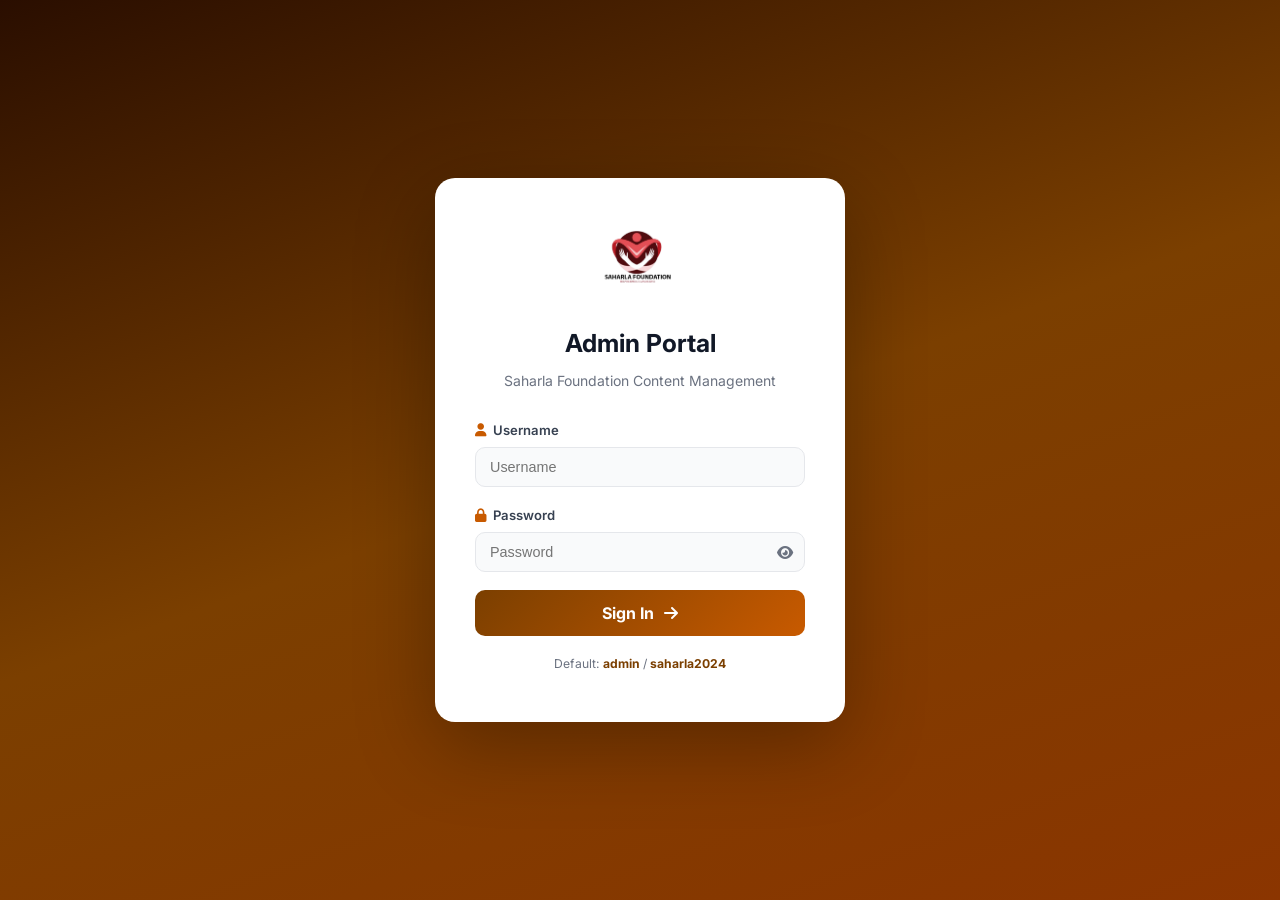
==== website/admin.html @ 8d3ab7d6 "Initial commit - Saharla Foundation website" ====
<!DOCTYPE html>
<html lang="en">
<head>
  <meta charset="UTF-8"/>
  <meta name="viewport" content="width=device-width, initial-scale=1.0"/>
  <title>Admin – Saharla Foundation</title>
  <link rel="icon" type="image/png" href="assets/logo.png"/>
  <link rel="preconnect" href="https://fonts.googleapis.com"/>
  <link href="https://fonts.googleapis.com/css2?family=Inter:wght@300;400;500;600;700&display=swap" rel="stylesheet"/>
  <link rel="stylesheet" href="https://cdnjs.cloudflare.com/ajax/libs/font-awesome/6.5.0/css/all.min.css"/>
  <link rel="stylesheet" href="admin.css"/>
</head>
<body>

<!-- ── Login ──────────────────────────────── -->
<div class="login-screen" id="loginScreen">
  <div class="login-card">
    <img src="assets/logo.png" alt="Saharla Foundation" class="lc-logo"/>
    <h2>Admin Portal</h2>
    <p class="lc-sub">Saharla Foundation Content Management</p>
    <form id="loginForm">
      <div class="lfield">
        <label><i class="fas fa-user"></i> Username</label>
        <input type="text" id="lu" placeholder="Username" autocomplete="username" required/>
      </div>
      <div class="lfield">
        <label><i class="fas fa-lock"></i> Password</label>
        <div class="pw-wrap">
          <input type="password" id="lp" placeholder="Password" autocomplete="current-password" required/>
          <button type="button" id="pwEye"><i class="fas fa-eye"></i></button>
        </div>
      </div>
      <div class="lerr" id="lerr" style="display:none"><i class="fas fa-exclamation-circle"></i> Invalid credentials.</div>
      <button type="submit" class="lbtn">Sign In <i class="fas fa-arrow-right"></i></button>
    </form>
    <p class="lhint">Default: <strong>admin</strong> / <strong>saharla2024</strong></p>
  </div>
</div>

<!-- ── Dashboard ──────────────────────────── -->
<div class="shell" id="shell" style="display:none">

  <aside class="sidebar">
    <div class="sb-top">
      <img src="assets/logo.png" alt="" class="sb-logo"/>
      <div><span class="sb-title">Saharla</span><span class="sb-sub">Admin Panel</span></div>
    </div>
    <nav class="sb-nav">
      <button class="sbn active" data-panel="events"><i class="fas fa-calendar-alt"></i> Events & News</button>
      <button class="sbn" data-panel="howto"><i class="fas fa-question-circle"></i> How To Upload</button>
    </nav>
    <div class="sb-bot">
      <a href="index.html" target="_blank" class="sb-view"><i class="fas fa-external-link-alt"></i> View Website</a>
      <button class="sb-logout" id="logout"><i class="fas fa-sign-out-alt"></i> Logout</button>
    </div>
  </aside>

  <main class="main">
    <header class="topbar">
      <div>
        <h1 id="panelTitle">Events &amp; News Manager</h1>
        <span id="panelSub">Add or remove events — then download and upload events.json to Hostinger</span>
      </div>
      <a href="index.html" target="_blank" class="tbtn"><i class="fas fa-eye"></i> View Site</a>
    </header>

    <!-- EVENTS PANEL -->
    <section class="panel" id="panel-events">

      <!-- Stats -->
      <div class="stats-row">
        <div class="sbox"><span class="sv" id="stTotal">0</span><span class="sl">Total</span></div>
        <div class="sbox"><span class="sv" id="stEvents">0</span><span class="sl">Events</span></div>
        <div class="sbox"><span class="sv" id="stNews">0</span><span class="sl">News</span></div>
        <div class="sbox"><span class="sv" id="stPrograms">0</span><span class="sl">Programs</span></div>
      </div>

      <!-- Action bar -->
      <div class="act-bar">
        <button class="abtn primary" id="openAdd"><i class="fas fa-plus"></i> Add New</button>
        <button class="abtn success" id="downloadJson"><i class="fas fa-download"></i> Download events.json</button>
        <button class="abtn danger"  id="resetData"><i class="fas fa-undo"></i> Reset Defaults</button>
      </div>

      <!-- Upload reminder -->
      <div class="reminder-box">
        <i class="fas fa-info-circle"></i>
        <div>
          <strong>How to publish changes:</strong>
          After adding or editing events, click <em>Download events.json</em> above,
          then upload that file to your Hostinger File Manager at <code>public_html/events.json</code>.
        </div>
      </div>

      <!-- Table -->
      <div class="tbl-wrap">
        <table class="etbl">
          <thead><tr>
            <th>Title</th><th>Date</th><th>Type</th><th>Category</th><th>Location</th><th>Actions</th>
          </tr></thead>
          <tbody id="etbody"></tbody>
        </table>
      </div>
    </section>

    <!-- HOW-TO PANEL -->
    <section class="panel" id="panel-howto" style="display:none">
      <div class="howto-wrap">
        <h3><i class="fas fa-upload"></i> How to Add Events to Your Live Website</h3>
        <div class="steps">
          <div class="step">
            <div class="step-num">1</div>
            <div><h4>Add your event here</h4><p>Click <strong>Events &amp; News</strong> in the sidebar, then <strong>Add New</strong>. Fill in the title, date, type, and description.</p></div>
          </div>
          <div class="step">
            <div class="step-num">2</div>
            <div><h4>Download events.json</h4><p>Click the green <strong>Download events.json</strong> button. This saves a file to your computer with all your events.</p></div>
          </div>
          <div class="step">
            <div class="step-num">3</div>
            <div><h4>Open Hostinger File Manager</h4><p>Log in to <strong>hpanel.hostinger.com</strong> → Hosting → Manage → File Manager.</p></div>
          </div>
          <div class="step">
            <div class="step-num">4</div>
            <div><h4>Navigate to public_html</h4><p>Open the <strong>public_html</strong> folder. This is where your website files live.</p></div>
          </div>
          <div class="step">
            <div class="step-num">5</div>
            <div><h4>Upload &amp; Replace</h4><p>Click <strong>Upload</strong>, select the <code>events.json</code> you downloaded. If asked to replace, click Yes.</p></div>
          </div>
          <div class="step">
            <div class="step-num">6</div>
            <div><h4>Done! ✓</h4><p>Refresh your website. The new events appear immediately on the public Events section — visible to all donors and visitors.</p></div>
          </div>
        </div>
        <div class="howto-note">
          <i class="fas fa-lightbulb"></i>
          <p><strong>Tip:</strong> The <code>events.json</code> file in your admin panel is just a local editor. The live website always reads from the file on Hostinger. Always upload after making changes.</p>
        </div>
      </div>
    </section>
  </main>
</div>

<!-- ADD / EDIT MODAL -->
<div class="overlay" id="overlay" style="display:none">
  <div class="modal">
    <div class="modal-hd">
      <h3 id="modalTitle">Add New Event</h3>
      <button class="mclose" id="mclose"><i class="fas fa-times"></i></button>
    </div>
    <form id="evForm">
      <input type="hidden" id="evId"/>
      <div class="mfield">
        <label>Title <span class="req">*</span></label>
        <input type="text" id="evTitle" placeholder="Event or news title" required/>
      </div>
      <div class="mrow">
        <div class="mfield">
          <label>Date <span class="req">*</span></label>
          <input type="date" id="evDate" required/>
        </div>
        <div class="mfield">
          <label>Type <span class="req">*</span></label>
          <select id="evType">
            <option value="event">Event</option>
            <option value="news">News</option>
            <option value="program">Program</option>
          </select>
        </div>
      </div>
      <div class="mrow">
        <div class="mfield">
          <label>Category</label>
          <input type="text" id="evCat" placeholder="e.g. Education, Healthcare…"/>
        </div>
        <div class="mfield">
          <label>Location</label>
          <input type="text" id="evLoc" placeholder="e.g. Mogadishu, Somalia"/>
        </div>
      </div>
      <div class="mfield">
        <label>Description <span class="req">*</span></label>
        <textarea id="evDesc" rows="4" placeholder="Brief description…" required></textarea>
      </div>
      <div class="mfoot">
        <button type="button" class="abtn secondary" id="mcancel">Cancel</button>
        <button type="submit" class="abtn primary"><i class="fas fa-save"></i> Save</button>
      </div>
    </form>
  </div>
</div>

<!-- DELETE CONFIRM -->
<div class="overlay" id="delOverlay" style="display:none">
  <div class="modal confirm-modal">
    <div class="confirm-icon"><i class="fas fa-trash-alt"></i></div>
    <h3>Delete this item?</h3>
    <p id="delTitle"></p>
    <div class="mfoot">
      <button class="abtn secondary" id="delCancel">Cancel</button>
      <button class="abtn danger" id="delConfirm"><i class="fas fa-trash"></i> Delete</button>
    </div>
  </div>
</div>

<div class="toast" id="toast"></div>
<script src="admin.js"></script>
</body>
</html>
---- website/admin.css ----
/* ═══════════════════════════════════════════════
   SAHARLA FOUNDATION — Admin CSS v2
═══════════════════════════════════════════════ */
:root{
  --br:#7B3F00;--or:#C85A00;--or-l:#e07020;
  --white:#fff;--g50:#f9fafb;--g100:#f3f4f6;
  --g200:#e5e7eb;--g500:#6b7280;--g700:#374151;--g900:#111827;
  --red:#dc2626;--green:#16a34a;
  --r:10px;--tr:.25s ease;--sb:240px;
}
*,*::before,*::after{box-sizing:border-box;margin:0;padding:0}
body{font-family:'Inter',sans-serif;background:var(--g100);color:var(--g700);line-height:1.6}
img{max-width:100%;display:block}
button{cursor:pointer;font-family:inherit}

/* ── Login ──────────────────────────────────── */
.login-screen{
  min-height:100vh;display:flex;align-items:center;justify-content:center;
  background:linear-gradient(160deg,#2a0e00,var(--br) 50%,#8b3500);padding:24px;
}
.login-card{
  background:var(--white);border-radius:20px;padding:48px 40px;
  width:100%;max-width:410px;box-shadow:0 24px 80px rgba(0,0,0,.3);text-align:center;
}
.lc-logo{height:78px;width:auto;margin:0 auto 20px}
.login-card h2{font-size:1.55rem;color:var(--g900);margin-bottom:6px}
.lc-sub{color:var(--g500);font-size:.875rem;margin-bottom:28px}
.lfield{text-align:left;margin-bottom:18px}
.lfield label{display:flex;align-items:center;gap:7px;font-size:.82rem;font-weight:600;color:var(--g700);margin-bottom:6px}
.lfield label i{color:var(--or)}
.lfield input{
  width:100%;padding:11px 14px;border:1.5px solid var(--g200);
  border-radius:var(--r);font-size:.9rem;outline:none;transition:var(--tr);background:var(--g50);
}
.lfield input:focus{border-color:var(--or);background:var(--white);box-shadow:0 0 0 3px rgba(200,90,0,.1)}
.pw-wrap{position:relative}
.pw-wrap input{padding-right:44px;width:100%}
#pwEye{position:absolute;right:12px;top:50%;transform:translateY(-50%);background:none;border:none;color:var(--g500);font-size:.9rem}
.lerr{
  background:#fef2f2;border:1px solid #fca5a5;color:var(--red);
  border-radius:var(--r);padding:10px 14px;font-size:.84rem;
  margin-bottom:16px;display:flex;align-items:center;gap:8px;
}
.lbtn{
  width:100%;padding:13px;background:linear-gradient(135deg,var(--br),var(--or));
  color:var(--white);border:none;border-radius:var(--r);font-size:1rem;
  font-weight:700;display:flex;align-items:center;justify-content:center;
  gap:10px;transition:var(--tr);margin-top:4px;
}
.lbtn:hover{opacity:.9;transform:translateY(-1px);box-shadow:0 8px 24px rgba(123,63,0,.4)}
.lhint{font-size:.76rem;color:var(--g500);margin-top:18px}
.lhint strong{color:var(--br)}

/* ── Shell ──────────────────────────────────── */
.shell{display:flex;min-height:100vh}

/* Sidebar */
.sidebar{
  width:var(--sb);background:linear-gradient(180deg,#2a0e00,var(--br));
  display:flex;flex-direction:column;position:fixed;top:0;bottom:0;left:0;z-index:100;
}
.sb-top{
  display:flex;align-items:center;gap:12px;padding:18px 16px;
  border-bottom:1px solid rgba(255,255,255,.1);
}
.sb-logo{height:36px;width:auto}
.sb-title{display:block;color:var(--white);font-weight:700;font-size:.9rem;line-height:1.1}
.sb-sub{display:block;color:rgba(255,255,255,.45);font-size:.68rem;text-transform:uppercase;letter-spacing:1.5px}
.sb-nav{flex:1;padding:14px 10px;display:flex;flex-direction:column;gap:4px}
.sbn{
  display:flex;align-items:center;gap:11px;padding:11px 14px;
  border-radius:10px;color:rgba(255,255,255,.62);font-size:.855rem;
  font-weight:500;background:none;border:none;text-align:left;width:100%;transition:var(--tr);
}
.sbn:hover{background:rgba(255,255,255,.08);color:var(--white)}
.sbn.active{background:rgba(200,90,0,.35);color:var(--white);border:1px solid rgba(200,90,0,.4)}
.sbn i{width:18px;text-align:center}
.sb-bot{padding:14px 10px;border-top:1px solid rgba(255,255,255,.1);display:flex;flex-direction:column;gap:8px}
.sb-view{
  display:flex;align-items:center;gap:9px;padding:10px 14px;
  border-radius:10px;background:rgba(255,255,255,.08);color:rgba(255,255,255,.7);
  font-size:.84rem;font-weight:500;text-decoration:none;transition:var(--tr);
}
.sb-view:hover{background:rgba(255,255,255,.14);color:var(--white)}
.sb-logout{
  display:flex;align-items:center;gap:9px;padding:10px 14px;
  border-radius:10px;color:rgba(255,255,255,.55);font-size:.84rem;
  font-weight:500;background:none;border:none;width:100%;transition:var(--tr);
}
.sb-logout:hover{background:rgba(220,38,38,.2);color:#fca5a5}

/* Main */
.main{margin-left:var(--sb);flex:1;display:flex;flex-direction:column}
.topbar{
  background:var(--white);border-bottom:1px solid var(--g200);
  padding:18px 28px;display:flex;align-items:center;
  justify-content:space-between;position:sticky;top:0;z-index:50;
}
.topbar h1{font-size:1.15rem;color:var(--g900);font-weight:700;margin-bottom:2px;font-family:'Inter',sans-serif}
.topbar span{font-size:.78rem;color:var(--g500)}
.tbtn{
  display:flex;align-items:center;gap:8px;padding:9px 18px;
  background:var(--g100);border:1px solid var(--g200);border-radius:var(--r);
  color:var(--g700);font-size:.83rem;font-weight:600;text-decoration:none;transition:var(--tr);
}
.tbtn:hover{background:var(--g200)}

/* Panel */
.panel{padding:24px 28px}

/* Stats */
.stats-row{display:flex;gap:14px;margin-bottom:20px;flex-wrap:wrap}
.sbox{
  background:var(--white);border:1px solid var(--g200);border-radius:var(--r);
  padding:16px 24px;text-align:center;min-width:100px;
}
.sv{display:block;font-size:1.8rem;font-weight:700;color:var(--br);line-height:1}
.sl{display:block;font-size:.7rem;color:var(--g500);text-transform:uppercase;letter-spacing:1px;margin-top:3px}

/* Action bar */
.act-bar{display:flex;gap:10px;margin-bottom:16px;flex-wrap:wrap}
.abtn{
  display:inline-flex;align-items:center;gap:8px;
  padding:9px 18px;border-radius:var(--r);font-size:.83rem;
  font-weight:700;border:none;transition:var(--tr);cursor:pointer;
  text-decoration:none;font-family:'Inter',sans-serif;
}
.abtn.primary{background:linear-gradient(135deg,var(--br),var(--or));color:var(--white);box-shadow:0 3px 12px rgba(123,63,0,.3)}
.abtn.primary:hover{opacity:.9;transform:translateY(-1px)}
.abtn.success{background:#dcfce7;border:1px solid #86efac;color:#15803d}
.abtn.success:hover{background:#bbf7d0}
.abtn.secondary{background:var(--g100);border:1px solid var(--g200);color:var(--g700)}
.abtn.secondary:hover{background:var(--g200)}
.abtn.danger{background:#fef2f2;border:1px solid #fca5a5;color:var(--red)}
.abtn.danger:hover{background:#fee2e2}

/* Reminder */
.reminder-box{
  display:flex;gap:14px;align-items:flex-start;
  background:#fff7ed;border:1px solid #fdba74;border-radius:var(--r);
  padding:14px 18px;margin-bottom:20px;font-size:.85rem;color:#9a3412;
}
.reminder-box i{color:#ea580c;flex-shrink:0;margin-top:2px;font-size:1rem}
.reminder-box code{
  background:#fed7aa;padding:2px 6px;border-radius:4px;
  font-size:.82rem;font-family:'Courier New',monospace;
}
.reminder-box strong{color:#7c2d12}
.reminder-box em{font-weight:700;font-style:normal;color:var(--or)}

/* Table */
.tbl-wrap{background:var(--white);border-radius:12px;border:1px solid var(--g200);overflow:hidden}
.etbl{width:100%;border-collapse:collapse}
.etbl thead{background:var(--g50);border-bottom:1px solid var(--g200)}
.etbl th{
  padding:12px 16px;text-align:left;font-size:.72rem;
  font-weight:700;letter-spacing:1px;text-transform:uppercase;color:var(--g500);
}
.etbl td{padding:14px 16px;font-size:.855rem;border-bottom:1px solid var(--g100);vertical-align:middle}
.etbl tbody tr:last-child td{border-bottom:none}
.etbl tbody tr:hover{background:var(--g50)}
.td-t{font-weight:600;color:var(--g900);max-width:220px}
.td-t small{display:block;font-weight:400;color:var(--g500);font-size:.78rem;margin-top:2px;white-space:nowrap;overflow:hidden;text-overflow:ellipsis}
.tbadge{
  display:inline-block;padding:3px 10px;border-radius:50px;
  font-size:.7rem;font-weight:700;letter-spacing:.5px;text-transform:uppercase;
}
.tbadge.event  {background:#eff6ff;color:#1d4ed8}
.tbadge.news   {background:#f0fdf4;color:#15803d}
.tbadge.program{background:#fff7ed;color:var(--or)}
.td-acts{display:flex;gap:7px}
.ibtn{
  width:32px;height:32px;border-radius:8px;display:flex;align-items:center;
  justify-content:center;font-size:.85rem;border:1px solid var(--g200);
  background:var(--white);color:var(--g700);transition:var(--tr);cursor:pointer;
}
.ibtn.edit:hover{background:#eff6ff;border-color:#bfdbfe;color:#1d4ed8}
.ibtn.del:hover{background:#fef2f2;border-color:#fca5a5;color:var(--red)}

/* How-To */
.howto-wrap{max-width:700px}
.howto-wrap h3{font-family:'Inter',sans-serif;font-size:1.2rem;font-weight:700;color:var(--g900);margin-bottom:28px;display:flex;align-items:center;gap:10px}
.howto-wrap h3 i{color:var(--or)}
.steps{display:flex;flex-direction:column;gap:18px;margin-bottom:28px}
.step{display:flex;gap:18px;align-items:flex-start}
.step-num{
  width:36px;height:36px;border-radius:10px;flex-shrink:0;
  background:linear-gradient(135deg,var(--br),var(--or));
  color:var(--white);font-weight:700;font-size:1rem;
  display:flex;align-items:center;justify-content:center;
}
.step h4{font-size:.95rem;font-family:'Inter',sans-serif;font-weight:700;color:var(--g900);margin-bottom:4px}
.step p{font-size:.875rem;color:var(--g500);margin:0}
.step strong{color:var(--g900)}
.step code{background:var(--g100);padding:2px 6px;border-radius:4px;font-size:.82rem;font-family:'Courier New',monospace}
.howto-note{
  display:flex;gap:14px;align-items:flex-start;
  background:#fff7ed;border:1px solid #fdba74;border-radius:var(--r);
  padding:16px 20px;font-size:.875rem;color:#9a3412;
}
.howto-note i{color:#ea580c;flex-shrink:0;margin-top:2px}
.howto-note code{background:#fed7aa;padding:2px 6px;border-radius:4px;font-family:'Courier New',monospace;font-size:.82rem}
.howto-note strong{color:#7c2d12}

/* ── Modals ─────────────────────────────────── */
.overlay{
  position:fixed;inset:0;background:rgba(0,0,0,.5);
  backdrop-filter:blur(4px);z-index:200;
  display:flex;align-items:center;justify-content:center;padding:24px;
}
.modal{
  background:var(--white);border-radius:16px;padding:32px;
  width:100%;max-width:540px;box-shadow:0 24px 80px rgba(0,0,0,.25);
  animation:modal-in .25s ease;
}
@keyframes modal-in{from{opacity:0;transform:scale(.95)}to{opacity:1;transform:none}}
.modal-hd{display:flex;align-items:center;justify-content:space-between;margin-bottom:22px;padding-bottom:14px;border-bottom:1px solid var(--g200)}
.modal-hd h3{font-family:'Inter',sans-serif;font-size:1.1rem;color:var(--g900);font-weight:700}
.mclose{background:none;border:none;color:var(--g500);font-size:1.1rem;padding:4px 6px;border-radius:6px;transition:var(--tr)}
.mclose:hover{background:var(--g100);color:var(--g900)}
.mfield{display:flex;flex-direction:column;gap:5px;margin-bottom:16px}
.mfield label{font-size:.8rem;font-weight:700;color:var(--g700)}
.req{color:var(--red)}
.mfield input,.mfield select,.mfield textarea{
  padding:10px 14px;border:1.5px solid var(--g200);border-radius:var(--r);
  font-size:.875rem;font-family:'Inter',sans-serif;color:var(--g900);
  background:var(--g50);outline:none;transition:var(--tr);resize:vertical;
}
.mfield input:focus,.mfield select:focus,.mfield textarea:focus{
  border-color:var(--or);background:var(--white);box-shadow:0 0 0 3px rgba(200,90,0,.1);
}
.mrow{display:grid;grid-template-columns:1fr 1fr;gap:14px}
.mfoot{display:flex;justify-content:flex-end;gap:10px;margin-top:8px;padding-top:18px;border-top:1px solid var(--g200)}

/* Confirm */
.confirm-modal{max-width:360px;text-align:center}
.confirm-icon{font-size:2.4rem;color:var(--red);margin-bottom:14px}
.confirm-modal h3{font-family:'Inter',sans-serif;font-size:1.15rem;margin-bottom:8px}
.confirm-modal p{color:var(--g500);font-size:.875rem;margin-bottom:4px}

/* Toast */
.toast{
  position:fixed;bottom:24px;right:24px;
  background:var(--g900);color:var(--white);
  padding:12px 20px;border-radius:10px;font-size:.875rem;font-weight:500;
  box-shadow:0 8px 30px rgba(0,0,0,.25);z-index:500;
  opacity:0;transform:translateY(12px);pointer-events:none;
  transition:opacity .3s,transform .3s;display:flex;align-items:center;gap:9px;
}
.toast.show{opacity:1;transform:none}
.toast.ok{background:var(--green)}
.toast.err{background:var(--red)}

@media(max-width:768px){
  .sidebar{display:none}
  .main{margin-left:0}
  .panel{padding:16px}
  .mrow{grid-template-columns:1fr}
  .stats-row{gap:10px}
}
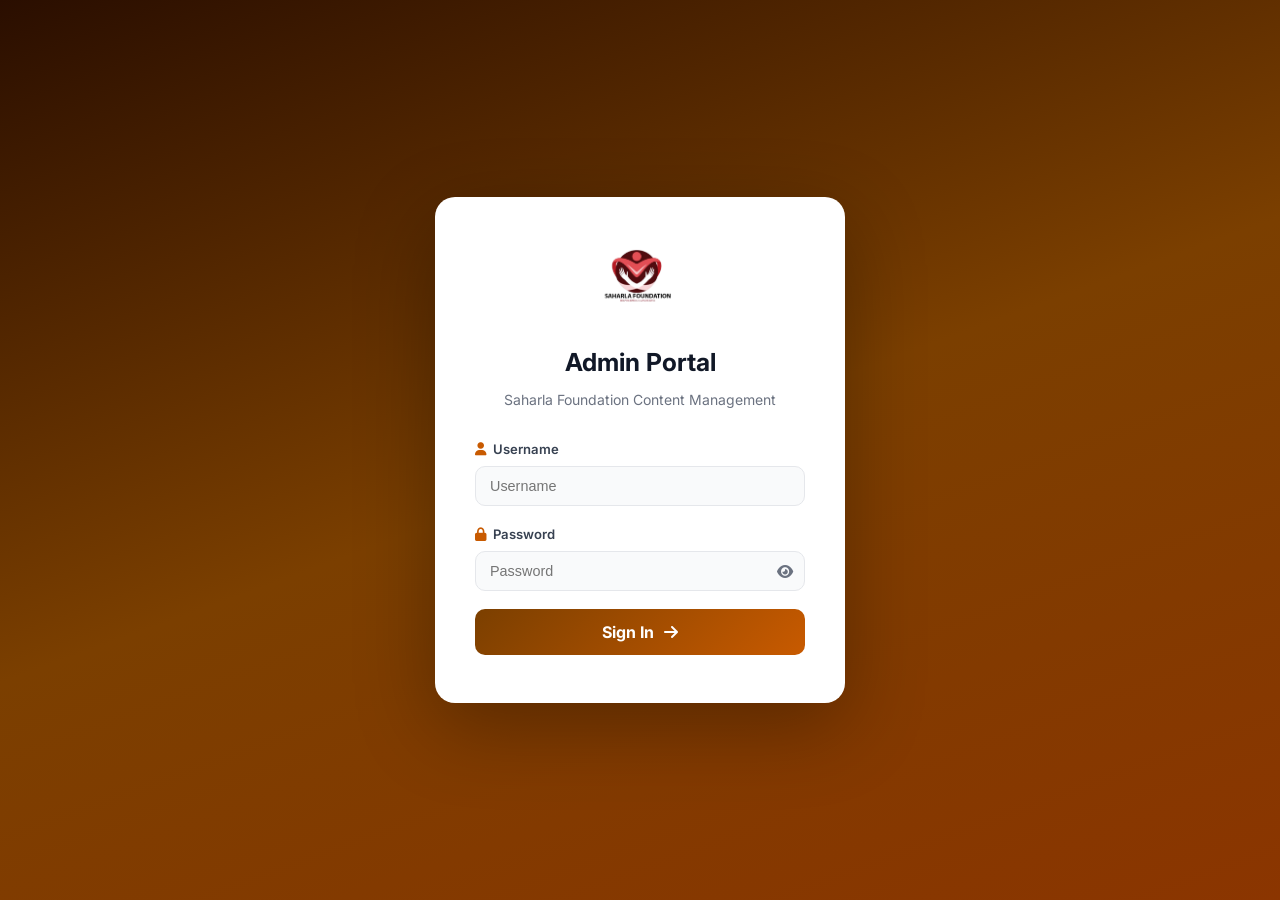
==== commit 39b9415b: "Add PHP/MySQL CMS: live database, photo uploads, featured events strip" ====
--- a/website/admin.html
+++ b/website/admin.html
@@ -33,7 +33,6 @@
       <div class="lerr" id="lerr" style="display:none"><i class="fas fa-exclamation-circle"></i> Invalid credentials.</div>
       <button type="submit" class="lbtn">Sign In <i class="fas fa-arrow-right"></i></button>
     </form>
-    <p class="lhint">Default: <strong>admin</strong> / <strong>saharla2024</strong></p>
   </div>
 </div>
 
@@ -46,8 +45,8 @@
       <div><span class="sb-title">Saharla</span><span class="sb-sub">Admin Panel</span></div>
     </div>
     <nav class="sb-nav">
-      <button class="sbn active" data-panel="events"><i class="fas fa-calendar-alt"></i> Events & News</button>
-      <button class="sbn" data-panel="howto"><i class="fas fa-question-circle"></i> How To Upload</button>
+      <button class="sbn active" data-panel="events"><i class="fas fa-calendar-alt"></i> Events &amp; News</button>
+      <button class="sbn" data-panel="howto"><i class="fas fa-question-circle"></i> How To Use</button>
     </nav>
     <div class="sb-bot">
       <a href="index.html" target="_blank" class="sb-view"><i class="fas fa-external-link-alt"></i> View Website</a>
@@ -59,7 +58,7 @@
     <header class="topbar">
       <div>
         <h1 id="panelTitle">Events &amp; News Manager</h1>
-        <span id="panelSub">Add or remove events — then download and upload events.json to Hostinger</span>
+        <span id="panelSub">Add events with photos and reports — they publish instantly to your live website</span>
       </div>
       <a href="index.html" target="_blank" class="tbtn"><i class="fas fa-eye"></i> View Site</a>
     </header>
@@ -77,18 +76,14 @@
 
       <!-- Action bar -->
       <div class="act-bar">
-        <button class="abtn primary" id="openAdd"><i class="fas fa-plus"></i> Add New</button>
-        <button class="abtn success" id="downloadJson"><i class="fas fa-download"></i> Download events.json</button>
-        <button class="abtn danger"  id="resetData"><i class="fas fa-undo"></i> Reset Defaults</button>
-      </div>
-
-      <!-- Upload reminder -->
-      <div class="reminder-box">
-        <i class="fas fa-info-circle"></i>
+        <button class="abtn primary" id="openAdd"><i class="fas fa-plus"></i> Add New Event</button>
+      </div>
+
+      <!-- Live indicator -->
+      <div class="reminder-box live-box">
+        <i class="fas fa-circle live-dot"></i>
         <div>
-          <strong>How to publish changes:</strong>
-          After adding or editing events, click <em>Download events.json</em> above,
-          then upload that file to your Hostinger File Manager at <code>public_html/events.json</code>.
+          <strong>Live Database</strong> — Changes publish instantly to your website. No file uploads needed.
         </div>
       </div>
 
@@ -96,7 +91,7 @@
       <div class="tbl-wrap">
         <table class="etbl">
           <thead><tr>
-            <th>Title</th><th>Date</th><th>Type</th><th>Category</th><th>Location</th><th>Actions</th>
+            <th>Photo</th><th>Title</th><th>Date</th><th>Type</th><th>Category</th><th>Location</th><th>Actions</th>
           </tr></thead>
           <tbody id="etbody"></tbody>
         </table>
@@ -106,36 +101,36 @@
     <!-- HOW-TO PANEL -->
     <section class="panel" id="panel-howto" style="display:none">
       <div class="howto-wrap">
-        <h3><i class="fas fa-upload"></i> How to Add Events to Your Live Website</h3>
+        <h3><i class="fas fa-database"></i> How Your CMS Works</h3>
         <div class="steps">
           <div class="step">
             <div class="step-num">1</div>
-            <div><h4>Add your event here</h4><p>Click <strong>Events &amp; News</strong> in the sidebar, then <strong>Add New</strong>. Fill in the title, date, type, and description.</p></div>
+            <div><h4>Log in from anywhere</h4><p>Go to <strong>yourdomain.com/admin.html</strong> from any browser — phone, tablet, or computer. Log in with your admin credentials.</p></div>
           </div>
           <div class="step">
             <div class="step-num">2</div>
-            <div><h4>Download events.json</h4><p>Click the green <strong>Download events.json</strong> button. This saves a file to your computer with all your events.</p></div>
+            <div><h4>Click Add New Event</h4><p>Fill in the title, date, type, location, category, and description. You can also attach a <strong>photo</strong> and a <strong>report PDF link</strong>.</p></div>
           </div>
           <div class="step">
             <div class="step-num">3</div>
-            <div><h4>Open Hostinger File Manager</h4><p>Log in to <strong>hpanel.hostinger.com</strong> → Hosting → Manage → File Manager.</p></div>
+            <div><h4>Upload a photo (optional)</h4><p>Click the photo field and select an image from your device. It uploads directly to the server — no separate FTP needed.</p></div>
           </div>
           <div class="step">
             <div class="step-num">4</div>
-            <div><h4>Navigate to public_html</h4><p>Open the <strong>public_html</strong> folder. This is where your website files live.</p></div>
+            <div><h4>Click Save</h4><p>The event is saved to the database instantly. Your live website updates in real time — donors and visitors see it immediately.</p></div>
           </div>
           <div class="step">
             <div class="step-num">5</div>
-            <div><h4>Upload &amp; Replace</h4><p>Click <strong>Upload</strong>, select the <code>events.json</code> you downloaded. If asked to replace, click Yes.</p></div>
+            <div><h4>Edit or Delete anytime</h4><p>Use the <strong>pencil</strong> icon to edit an event or the <strong>trash</strong> icon to remove it. Changes are instant.</p></div>
           </div>
           <div class="step">
             <div class="step-num">6</div>
-            <div><h4>Done! ✓</h4><p>Refresh your website. The new events appear immediately on the public Events section — visible to all donors and visitors.</p></div>
+            <div><h4>First-time setup</h4><p>Run <code>setup.sql</code> once in Hostinger phpMyAdmin, then update <code>db.php</code> with your database name, username, and password from hPanel.</p></div>
           </div>
         </div>
         <div class="howto-note">
           <i class="fas fa-lightbulb"></i>
-          <p><strong>Tip:</strong> The <code>events.json</code> file in your admin panel is just a local editor. The live website always reads from the file on Hostinger. Always upload after making changes.</p>
+          <p><strong>Tip:</strong> You can link to a PDF report hosted on Google Drive or Dropbox in the <em>Report URL</em> field. Donors can click to download the full report from your event card.</p>
         </div>
       </div>
     </section>
@@ -144,17 +139,35 @@
 
 <!-- ADD / EDIT MODAL -->
 <div class="overlay" id="overlay" style="display:none">
-  <div class="modal">
+  <div class="modal modal-lg">
     <div class="modal-hd">
       <h3 id="modalTitle">Add New Event</h3>
       <button class="mclose" id="mclose"><i class="fas fa-times"></i></button>
     </div>
-    <form id="evForm">
+    <form id="evForm" enctype="multipart/form-data">
       <input type="hidden" id="evId"/>
+
+      <!-- Photo upload -->
+      <div class="mfield">
+        <label><i class="fas fa-image"></i> Event Photo <span class="opt">(optional)</span></label>
+        <div class="photo-upload-area" id="photoArea">
+          <img id="photoPreview" src="" alt="" style="display:none"/>
+          <div class="photo-placeholder" id="photoPlaceholder">
+            <i class="fas fa-cloud-upload-alt"></i>
+            <span>Click to upload photo</span>
+            <small>JPG, PNG, WEBP · Max 5MB</small>
+          </div>
+          <input type="file" id="evPhoto" accept="image/*" style="display:none"/>
+          <button type="button" class="photo-clear" id="photoClear" style="display:none"><i class="fas fa-times"></i></button>
+        </div>
+        <input type="hidden" id="evPhotoUrl"/>
+      </div>
+
       <div class="mfield">
         <label>Title <span class="req">*</span></label>
         <input type="text" id="evTitle" placeholder="Event or news title" required/>
       </div>
+
       <div class="mrow">
         <div class="mfield">
           <label>Date <span class="req">*</span></label>
@@ -169,6 +182,7 @@
           </select>
         </div>
       </div>
+
       <div class="mrow">
         <div class="mfield">
           <label>Category</label>
@@ -179,13 +193,21 @@
           <input type="text" id="evLoc" placeholder="e.g. Mogadishu, Somalia"/>
         </div>
       </div>
+
       <div class="mfield">
         <label>Description <span class="req">*</span></label>
-        <textarea id="evDesc" rows="4" placeholder="Brief description…" required></textarea>
-      </div>
+        <textarea id="evDesc" rows="4" placeholder="Brief description of the event or news…" required></textarea>
+      </div>
+
+      <div class="mfield">
+        <label><i class="fas fa-file-pdf"></i> Report / Document URL <span class="opt">(optional)</span></label>
+        <input type="url" id="evReport" placeholder="https://drive.google.com/… or PDF link"/>
+        <small class="field-hint">Paste a Google Drive, Dropbox, or any public link to the event report or document.</small>
+      </div>
+
       <div class="mfoot">
         <button type="button" class="abtn secondary" id="mcancel">Cancel</button>
-        <button type="submit" class="abtn primary"><i class="fas fa-save"></i> Save</button>
+        <button type="submit" class="abtn primary" id="saveBtn"><i class="fas fa-save"></i> Save &amp; Publish</button>
       </div>
     </form>
   </div>
--- a/website/admin.css
+++ b/website/admin.css
@@ -251,6 +251,38 @@
 .toast.ok{background:var(--green)}
 .toast.err{background:var(--red)}
 
+/* Live box */
+.live-box{background:rgba(22,163,74,.08);border-color:rgba(22,163,74,.25)}
+.live-dot{color:#16a34a;animation:pulse-dot 1.5s infinite}
+@keyframes pulse-dot{0%,100%{opacity:1}50%{opacity:.3}}
+
+/* Photo upload */
+.photo-upload-area{
+  position:relative;border:2px dashed var(--g200);border-radius:var(--r);
+  min-height:140px;display:flex;align-items:center;justify-content:center;
+  cursor:pointer;overflow:hidden;transition:border-color .2s,background .2s;background:var(--g50);
+}
+.photo-upload-area:hover{border-color:var(--or);background:rgba(200,90,0,.03)}
+.photo-placeholder{display:flex;flex-direction:column;align-items:center;gap:8px;color:var(--g500);pointer-events:none}
+.photo-placeholder i{font-size:2rem;color:var(--g200)}
+.photo-placeholder span{font-size:.875rem;font-weight:500}
+.photo-placeholder small{font-size:.75rem}
+#photoPreview{width:100%;height:180px;object-fit:cover;border-radius:calc(var(--r) - 2px)}
+.photo-clear{
+  position:absolute;top:8px;right:8px;background:rgba(0,0,0,.55);color:#fff;
+  border:none;border-radius:50%;width:28px;height:28px;
+  display:flex;align-items:center;justify-content:center;font-size:.75rem;
+  cursor:pointer;transition:.2s;z-index:2;
+}
+.photo-clear:hover{background:var(--red)}
+.opt{color:var(--g500);font-weight:400;font-size:.75rem}
+.field-hint{color:var(--g500);font-size:.75rem;margin-top:3px}
+.modal-lg{max-width:640px}
+
+/* Table thumb */
+.tbl-thumb{width:48px;height:40px;object-fit:cover;border-radius:6px}
+.tbl-thumb-empty{width:48px;height:40px;border-radius:6px;background:var(--g100);display:flex;align-items:center;justify-content:center;color:var(--g200)}
+
 @media(max-width:768px){
   .sidebar{display:none}
   .main{margin-left:0}
